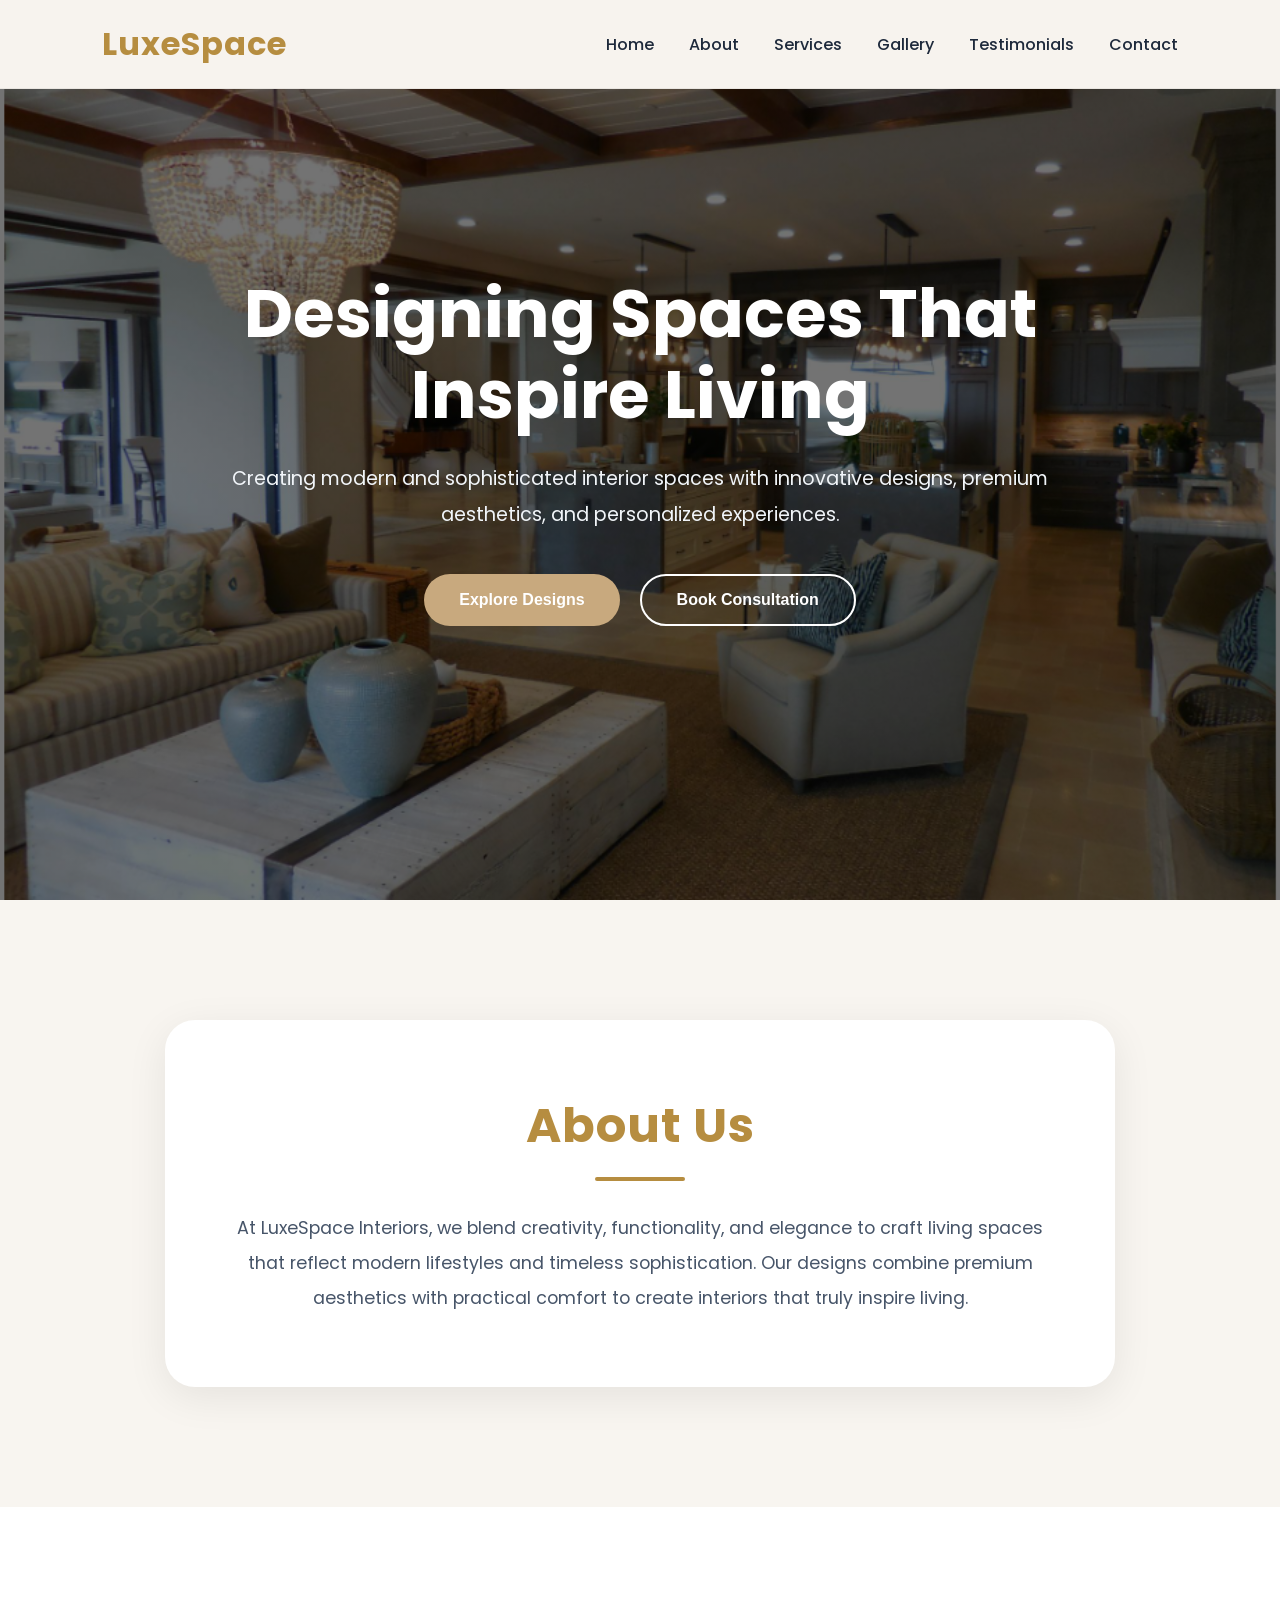
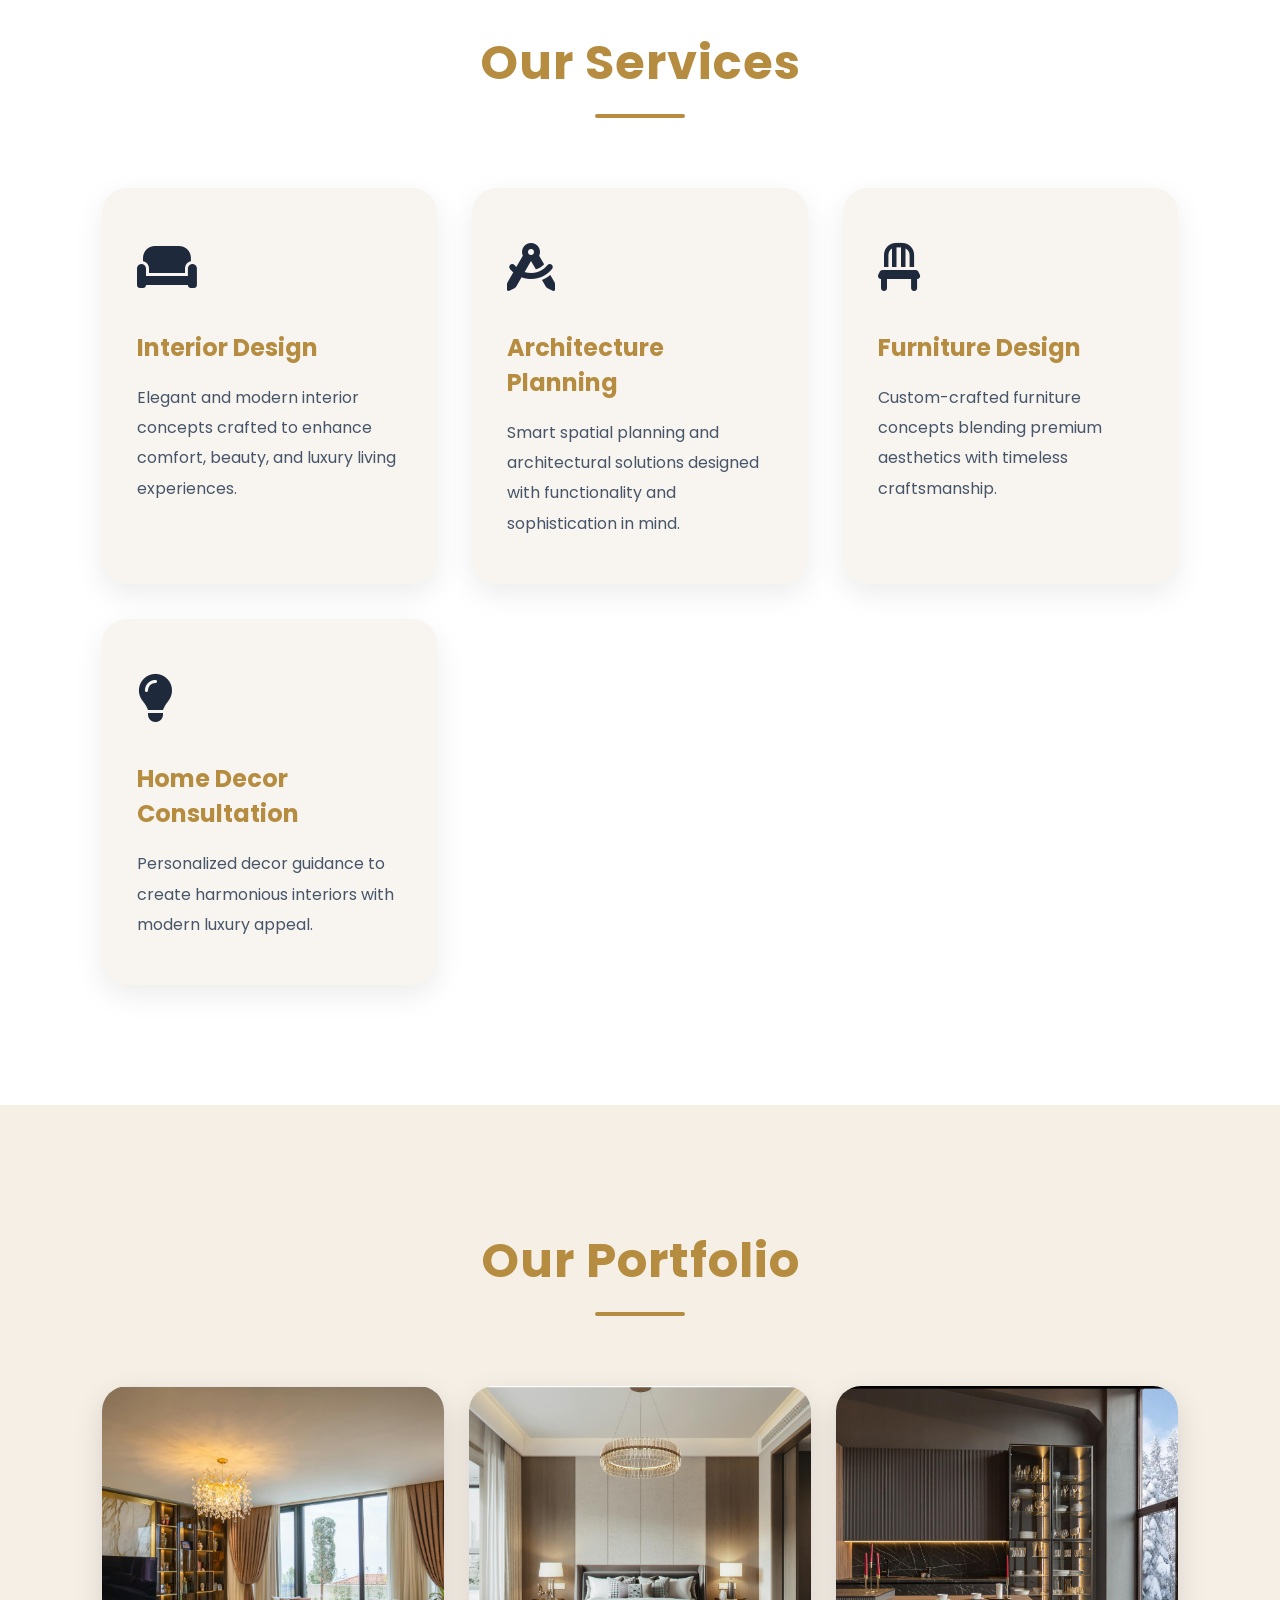
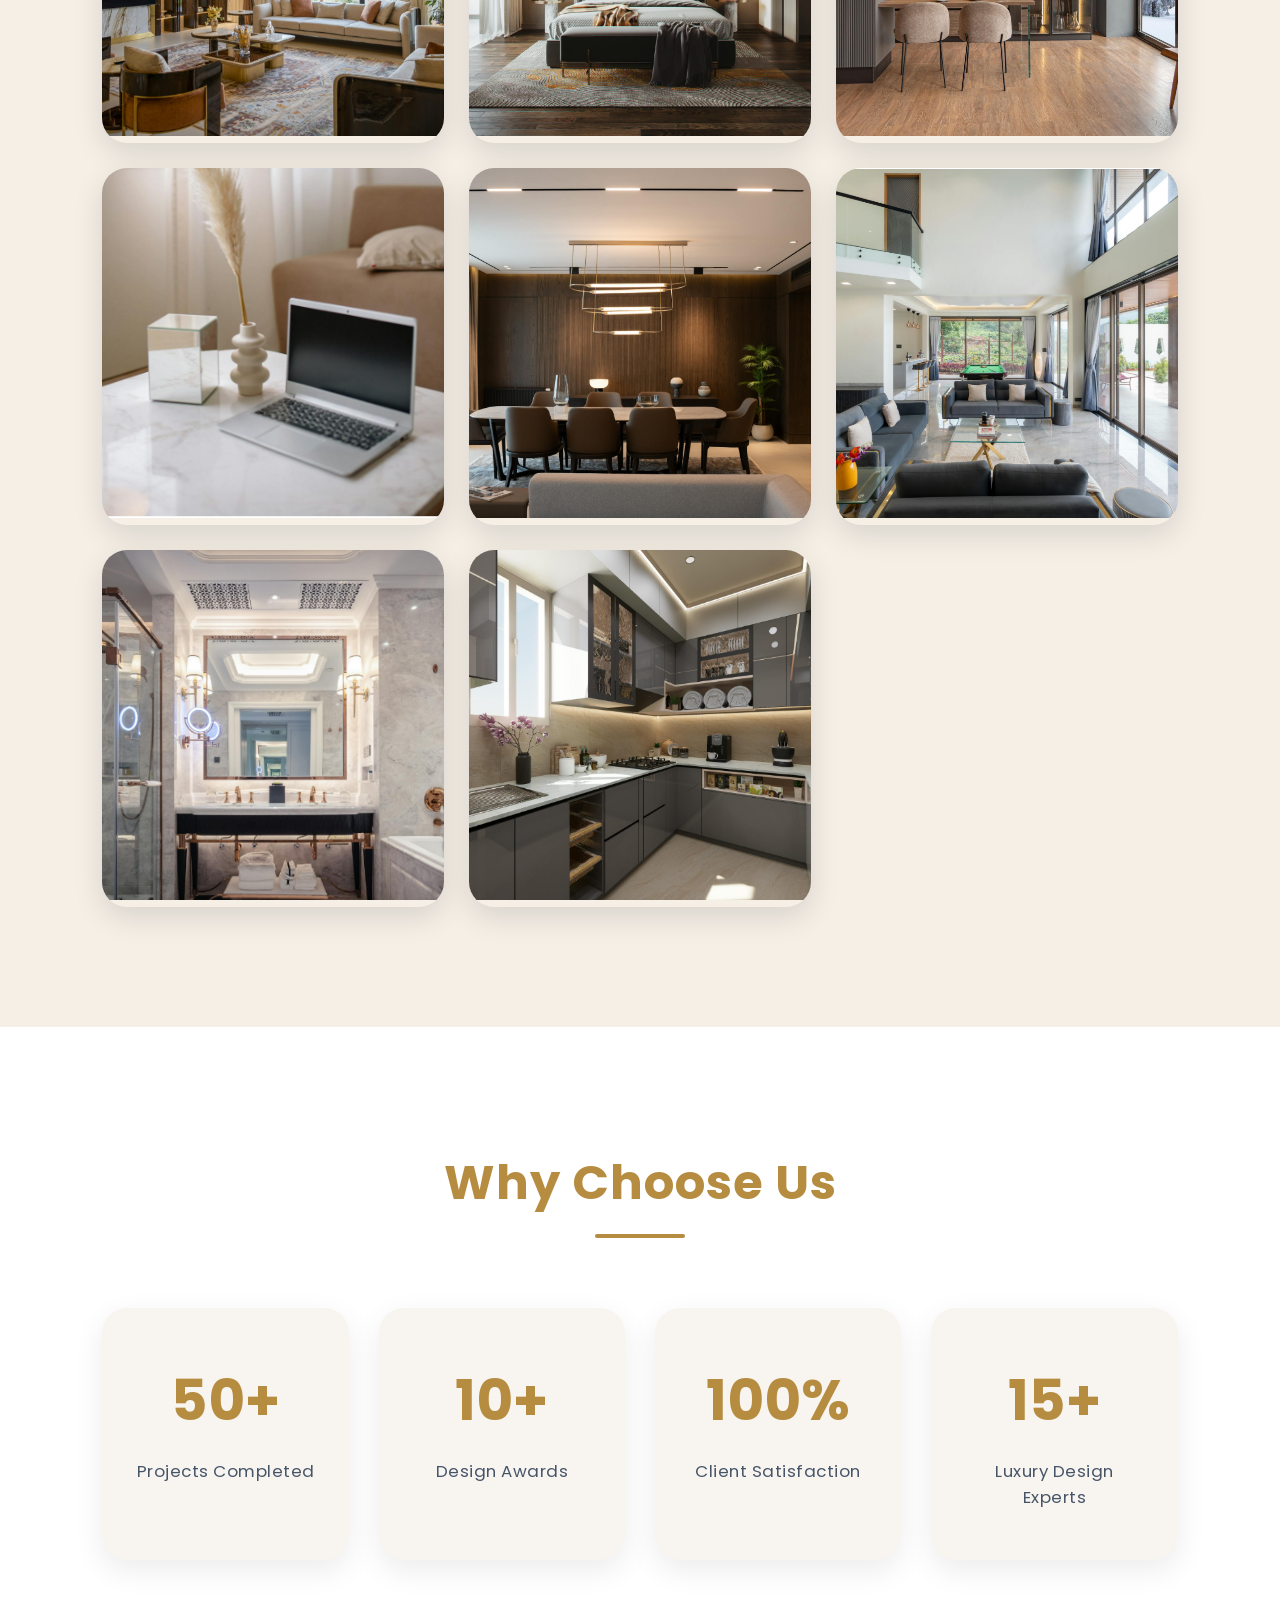
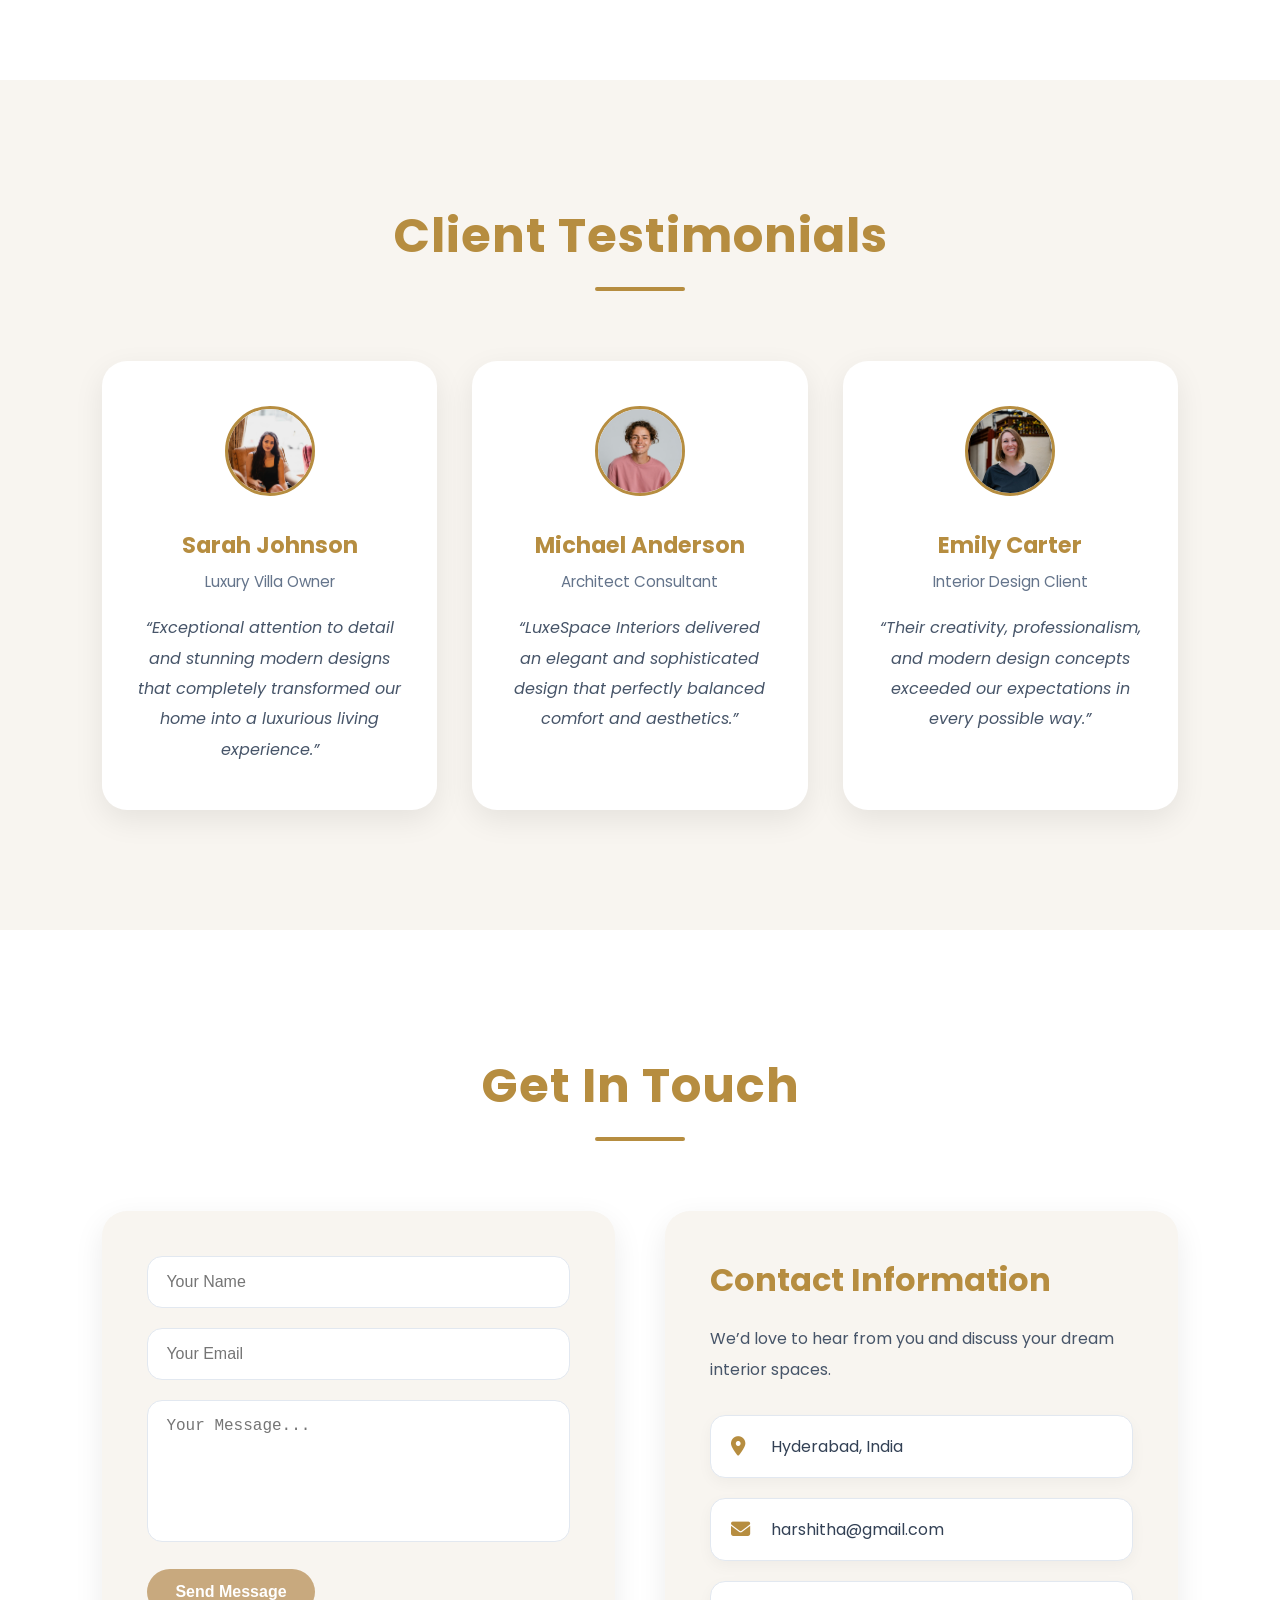
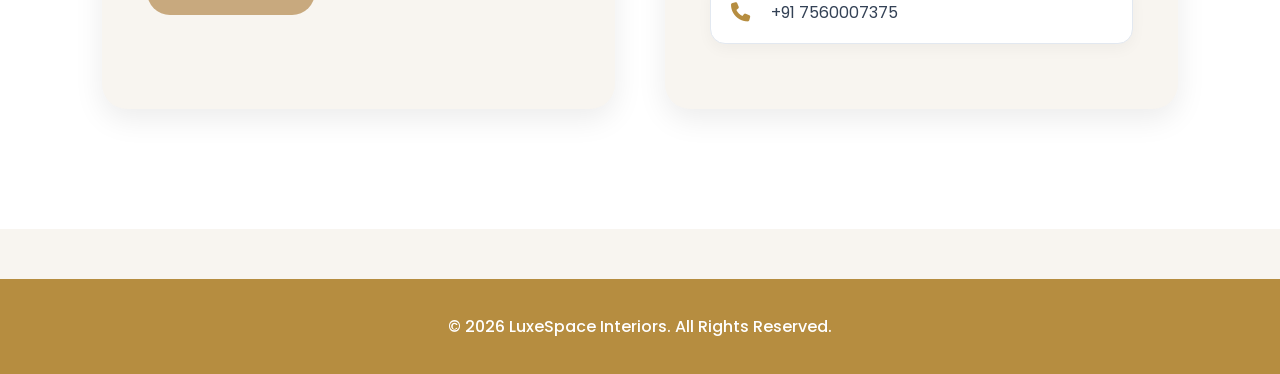
==== index.html @ 4cefa002 "Initial Commit" ====
<!DOCTYPE html>
<html lang="en">

<head>
    <meta charset="UTF-8">
    <meta name="viewport" content="width=device-width, initial-scale=1.0">
    <title>LuxeSpace Interiors</title>
    <link rel="stylesheet" href="style.css">
    <link rel="preconnect" href="https://fonts.googleapis.com">
    <link href="https://fonts.googleapis.com/css2?family=Poppins:wght@300;400;500;600;700&display=swap"
        rel="stylesheet">
    <link rel="stylesheet" href="https://cdnjs.cloudflare.com/ajax/libs/font-awesome/6.5.1/css/all.min.css">
</head>

<body>
    <!-- Navbar -->
    <header class="navbar">

        <nav>

            <h2 class="logo">LuxeSpace</h2>

            <div class="nav-links">
                <a href="#hero">Home</a>
                <a href="#about">About</a>
                <a href="#services">Services</a>
                <a href="#gallery">Gallery</a>
                <a href="#testimonials">Testimonials</a>
                <a href="#contact">Contact</a>
            </div>

        </nav>

    </header>


    <!-- Hero Section -->
    <section class="hero">

        <div class="hero-content">
            <h1>Designing Spaces That Inspire Living</h1>

            <p>
                Creating modern and sophisticated interior spaces
                with innovative designs, premium aesthetics,
                and personalized experiences.
            </p>

            <div class="hero-buttons">
                <button>Explore Designs</button>
                <button class="btn-outline">Book Consultation</button>
            </div>
        </div>

    </section>


    <!-- About Section -->

    <section class="about" id="about">

        <div class="about-container">

            <h2>About Us</h2>

            <p>
                At LuxeSpace Interiors, we blend creativity,
                functionality, and elegance to craft living spaces
                that reflect modern lifestyles and timeless sophistication.
                Our designs combine premium aesthetics with practical
                comfort to create interiors that truly inspire living.
            </p>

        </div>

    </section>

    <!-- Services Section -->


    <section class="services" id="services">

        <h2 class="section-title">Our Services</h2>

        <div class="services-container">

            <div class="service-card">
                <div class="service-icon">
                    <i class="fa-solid fa-couch"></i>
                </div>

                <h3>Interior Design</h3>

                <p>
                    Elegant and modern interior concepts
                    crafted to enhance comfort, beauty,
                    and luxury living experiences.
                </p>
            </div>


            <div class="service-card">

                <div class="service-icon">
                    <i class="fa-solid fa-compass-drafting"></i>
                </div>

                <h3>Architecture Planning</h3>

                <p>
                    Smart spatial planning and architectural
                    solutions designed with functionality
                    and sophistication in mind.
                </p>
            </div>


            <div class="service-card">

                <div class="service-icon">
                    <i class="fa-solid fa-chair"></i>
                </div>

                <h3>Furniture Design</h3>

                <p>
                    Custom-crafted furniture concepts
                    blending premium aesthetics with
                    timeless craftsmanship.
                </p>
            </div>


            <div class="service-card">

                <div class="service-icon">
                    <i class="fa-solid fa-lightbulb"></i>
                </div>

                <h3>Home Decor Consultation</h3>

                <p>
                    Personalized decor guidance to create
                    harmonious interiors with modern
                    luxury appeal.
                </p>
            </div>

        </div>

    </section>

    <!-- Gallery Section -->

    <section class="gallery" id="gallery">

        <h2 class="section-title">Our Portfolio</h2>

        <div class="gallery-grid">

            <div class="gallery-card">
                <img src="images/gallery1.png" alt="Luxury Living Room">

                <div class="gallery-overlay">
                    <h3>Modern Living Room</h3>
                </div>
            </div>


            <div class="gallery-card">
                <img src="images/gallery2.png" alt="Elegant Bedroom">

                <div class="gallery-overlay">
                    <h3>Elegant Bedroom</h3>
                </div>
            </div>


            <div class="gallery-card">
                <img src="images/gallery3.png" alt="Luxury Kitchen">

                <div class="gallery-overlay">
                    <h3>Luxury Kitchen</h3>
                </div>
            </div>


            <div class="gallery-card">
                <img src="images/gallery4.png" alt="Minimal Workspace">

                <div class="gallery-overlay">
                    <h3>Minimal Workspace</h3>
                </div>
            </div>


            <div class="gallery-card">
                <img src="images/gallery5.png" alt="Modern Dining Area">

                <div class="gallery-overlay">
                    <h3>Dining Area</h3>
                </div>
            </div>


            <div class="gallery-card">
                <img src="images/gallery6.png" alt="Luxury Villa">

                <div class="gallery-overlay">
                    <h3>Luxury Villa</h3>
                </div>
            </div>

            <div class="gallery-card">
                <img src="images/gallery7.png" alt="Luxury Villa">

                <div class="gallery-overlay">
                    <h3>Luxury Bathroom</h3>
                </div>
            </div>

            <div class="gallery-card">
                <img src="images/gallery8.png" alt="Luxury Villa">

                <div class="gallery-overlay">
                    <h3>Modern Kitchen</h3>
                </div>
            </div>

        </div>

    </section>


    <!-- Why Choose Us Section -->

    <section class="choose" id="choose">

        <h2 class="section-title">Why Choose Us</h2>

        <div class="choose-container">

            <div class="stat-card">

                <h3>50+</h3>

                <p>Projects Completed</p>

            </div>


            <div class="stat-card">

                <h3>10+</h3>

                <p>Design Awards</p>

            </div>


            <div class="stat-card">

                <h3>100%</h3>

                <p>Client Satisfaction</p>

            </div>


            <div class="stat-card">

                <h3>15+</h3>

                <p>Luxury Design Experts</p>

            </div>

        </div>

    </section>


    <!-- Testimonials Section -->

    <section class="testimonials" id="testimonials">

        <h2 class="section-title">Client Testimonials</h2>

        <div class="testimonials-container">


            <div class="testimonial-card">

                <img src="images/client1.png" alt="Client">

                <h3>Sarah Johnson</h3>

                <span>Luxury Villa Owner</span>

                <p>
                    “Exceptional attention to detail and stunning
                    modern designs that completely transformed
                    our home into a luxurious living experience.”
                </p>

            </div>


            <div class="testimonial-card">

                <img src="images/client2.png" alt="Client">

                <h3>Michael Anderson</h3>

                <span>Architect Consultant</span>

                <p>
                    “LuxeSpace Interiors delivered an elegant
                    and sophisticated design that perfectly
                    balanced comfort and aesthetics.”
                </p>

            </div>


            <div class="testimonial-card">

                <img src="images/client3.png" alt="Client">

                <h3>Emily Carter</h3>

                <span>Interior Design Client</span>

                <p>
                    “Their creativity, professionalism, and
                    modern design concepts exceeded our
                    expectations in every possible way.”
                </p>

            </div>

        </div>

    </section>

    <!-- Contact Section -->

    <section class="contact" id="contact">

        <h2 class="section-title">Get In Touch</h2>

        <div class="contact-container">


            <!-- Contact Form -->

            <div class="contact-form">

                <form>

                    <input type="text" placeholder="Your Name" required>

                    <input type="email" placeholder="Your Email" required>

                    <textarea rows="6" placeholder="Your Message..." required></textarea>
                

                    <button type="submit">
                        Send Message
                    </button>

                </form>

            </div>


            <!-- Contact Info -->

            <div class="contact-info">

                <h3>Contact Information</h3>

                <p>
                    We’d love to hear from you and discuss your dream interior spaces.
                </p>

                <div class="info-box">
                    <i class="fa-solid fa-location-dot"></i>
                    <span>Hyderabad, India</span>
                </div>

                <div class="info-box">
                    <i class="fa-solid fa-envelope"></i>
                    <span>harshitha@gmail.com</span>
                </div>

                <div class="info-box">
                    <i class="fa-solid fa-phone"></i>
                    <span>+91 7560007375</span>
                </div>

            </div>
        </div>

    </section>


    <!-- Footer -->

    <footer>

        <p>
            © 2026 LuxeSpace Interiors.
            All Rights Reserved.
        </p>

    </footer>

    <script>

window.addEventListener("scroll", function(){

const navbar = document.querySelector(".navbar");

navbar.classList.toggle("scrolled", window.scrollY > 50);

});

</script>
</body>

</html>
---- style.css ----
*{
margin:0;
padding:0;
box-sizing:border-box;
}

html{
scroll-behavior:smooth;
}

body{
font-family:'Poppins',sans-serif;
background:#f8f5f0;
color:#1e293b;
overflow-x:hidden;
}

/* Text Selection */

::selection{
background:#c8a97e;
color:white;
}

/* Global Section */

section{
padding:120px 0;
}

section h2{
font-size:3rem;
text-align:center;
margin-bottom:70px;
color:#b68d40;
font-weight:700;
letter-spacing:1px;
}

/* Navbar */

.navbar{
position:fixed;
top:0;
left:0;
width:100%;
padding:20px 8%;

background:#f7f3ee;

backdrop-filter:blur(14px);

z-index:1000;

transition:0.4s ease;

border-bottom:1px solid rgba(0,0,0,0.06);
}

nav{
display:flex;
justify-content:space-between;
align-items:center;
}

.logo{
font-size:2rem;
font-weight:700;
letter-spacing:1px;
color:#b68d40;
cursor:pointer;
}

.nav-links{
display:flex;
align-items:center;
gap:35px;
}

.nav-links a{
text-decoration:none;
color:#1e293b;
font-size:1rem;
font-weight:500;
position:relative;
transition:0.3s ease;
}

.nav-links a:hover{
color:#b68d40;
}

.nav-links a::after{
content:"";
position:absolute;
left:0;
bottom:-6px;
width:0%;
height:2px;
background:#b68d40;
transition:0.3s;
}

.nav-links a:hover::after{
width:100%;
}

.navbar.scrolled{
background:rgba(255,255,255,0.15);

backdrop-filter:blur(18px);

box-shadow:0 5px 20px rgba(0,0,0,0.08);
}

/* Mobile Navbar */

@media(max-width:768px){

.navbar{
padding:18px 5%;
}

nav{
flex-direction:column;
gap:20px;
}

.nav-links{
flex-wrap:wrap;
justify-content:center;
gap:18px;
}

.logo{
font-size:1.7rem;
}

.nav-links a{
font-size:0.95rem;
}

}

/* Hero Section */

.hero{
height:100vh;

background:
linear-gradient(
rgba(0,0,0,0.55),
rgba(0,0,0,0.55)
),
url("images/hero.png");

background-size:cover;
background-position:center;
background-repeat:no-repeat;

display:flex;
justify-content:center;
align-items:center;

text-align:center;

padding:0 20px;
}

.hero-content{
max-width:850px;
color:white;
}

.hero-content h1{
font-size:4.2rem;
font-weight:700;
line-height:1.2;
margin-bottom:25px;
}

.hero-content p{
font-size:1.2rem;
line-height:1.9;
margin-bottom:40px;
color:#f1f5f9;
}

.hero-buttons{
display:flex;
justify-content:center;
gap:20px;
flex-wrap:wrap;
}

.hero-buttons button{
padding:15px 35px;
border:none;
font-size:1rem;
font-weight:600;
cursor:pointer;
border-radius:50px;

background:#c8a97e;
color:white;

transition:0.3s ease;
}

.hero-buttons button:hover{
transform:translateY(-5px);
background:#b68d40;
}

.btn-outline{
background:transparent !important;
border:2px solid white !important;
}

.btn-outline:hover{
background:white !important;
color:black !important;
}

/* Hero Mobile */

@media(max-width:768px){

.hero-content h1{
font-size:2.8rem;
}

.hero-content p{
font-size:1rem;
}

.hero-buttons{
flex-direction:column;
align-items:center;
}

}

/* About Section */

.about{
padding:120px 10%;
background:#f8f5f0;

display:flex;
justify-content:center;
align-items:center;
}

.about-container{

max-width:950px;

text-align:center;

padding:70px 55px;

background:white;

border-radius:30px;

box-shadow:
0 10px 40px rgba(0,0,0,0.08);
}

.about-container h2{
font-size:3rem;
margin-bottom:30px;
color:#b68d40;
position:relative;
}

.about-container h2::after{
content:"";
display:block;
width:90px;
height:4px;
background:#b68d40;
margin:15px auto 0;
border-radius:10px;
}

.about-container p{
font-size:1.1rem;
line-height:2;
color:#475569;
font-weight:400;
}

/* About Mobile */

@media(max-width:768px){

.about{
padding:90px 5%;
}

.about-container{
padding:45px 25px;
}

.about-container h2{
font-size:2.2rem;
}

.about-container p{
font-size:1rem;
line-height:1.8;
}

}

/* Services Section */

.services{
padding:120px 8%;
background:white;
}

.section-title{
text-align:center;
font-size:3rem;
color:#b68d40;
margin-bottom:70px;
position:relative;
}

.section-title::after{
content:"";
display:block;
width:90px;
height:4px;
background:#b68d40;
margin:15px auto 0;
border-radius:10px;
}

.services-container{
display:grid;
grid-template-columns:
repeat(auto-fit,minmax(280px,1fr));
gap:35px;
}

.service-card{
background:#f8f5f0;

padding:45px 35px;

border-radius:25px;

transition:0.4s ease;

box-shadow:
0 10px 30px rgba(0,0,0,0.08);
}

.service-icon{
font-size:3rem;
margin-bottom:25px;
}

.service-card h3{
font-size:1.5rem;
margin-bottom:18px;
color:#b68d40;
}

.service-card p{
color:#475569;
line-height:1.9;
font-size:1rem;
}

.service-card:hover{
transform:translateY(-12px);

box-shadow:
0 15px 40px rgba(182,141,64,0.18);
}

/* Services Mobile */

@media(max-width:768px){

.services{
padding:90px 5%;
}

.section-title{
font-size:2.3rem;
}

.service-card{
padding:35px 25px;
}

}

/* Gallery Section */

.gallery{
padding:120px 8%;
background:#f5efe6;
}

.gallery-grid{
display:grid;
grid-template-columns:
repeat(auto-fit,minmax(280px,1fr));
gap:25px;
}

.gallery-card{
position:relative;
overflow:hidden;
border-radius:25px;
cursor:pointer;

box-shadow:
0 10px 30px rgba(0,0,0,0.12);
}

.gallery-card img{
width:100%;
height:350px;
object-fit:cover;
transition:0.5s ease;
}

.gallery-overlay{
position:absolute;
bottom:0;
left:0;

width:100%;

padding:25px;

background:
linear-gradient(
transparent,
rgba(0,0,0,0.85)
);

color:white;

opacity:0;

transition:0.4s ease;
}

.gallery-overlay h3{
font-size:1.4rem;
font-weight:600;
}

.gallery-card:hover img{
transform:scale(1.1);
}

.gallery-card:hover .gallery-overlay{
opacity:1;
}

/* Gallery Mobile */

@media(max-width:768px){

.gallery{
padding:90px 5%;
}

.gallery-card img{
height:280px;
}

}

/* Why Choose Us */

.choose{
padding:120px 8%;
background:white;
}

.choose-container{
display:grid;
grid-template-columns:
repeat(auto-fit,minmax(220px,1fr));

gap:30px;

margin-top:70px;
}

.stat-card{
background:#f8f5f0;

padding:50px 30px;

border-radius:25px;

text-align:center;

transition:0.4s ease;

box-shadow:
0 10px 30px rgba(0,0,0,0.08);
}

.stat-card h3{
font-size:3.5rem;
color:#b68d40;
margin-bottom:15px;
font-weight:700;
}

.stat-card p{
font-size:1.05rem;
color:#475569;
letter-spacing:0.5px;
}

.stat-card:hover{
transform:translateY(-12px);

box-shadow:
0 15px 40px rgba(182,141,64,0.18);
}

/* Choose Mobile */

@media(max-width:768px){

.choose{
padding:90px 5%;
}

.stat-card{
padding:40px 25px;
}

.stat-card h3{
font-size:2.8rem;
}

}

/* Testimonials */

.testimonials{
padding:120px 8%;
background:#f8f5f0;
}

.testimonials-container{
display:grid;
grid-template-columns:
repeat(auto-fit,minmax(300px,1fr));

gap:35px;

margin-top:70px;
}

.testimonial-card{
background:white;

padding:45px 35px;

border-radius:25px;

text-align:center;

transition:0.4s ease;

box-shadow:
0 10px 30px rgba(0,0,0,0.08);
}

.testimonial-card img{
width:90px;
height:90px;

border-radius:50%;

object-fit:cover;

margin-bottom:25px;

border:3px solid #b68d40;
}

.testimonial-card h3{
font-size:1.4rem;
margin-bottom:8px;
color:#b68d40;
}

.testimonial-card span{
display:block;
font-size:0.95rem;
color:#64748b;
margin-bottom:20px;
}

.testimonial-card p{
font-size:1rem;
line-height:1.9;
color:#475569;
font-style:italic;
}

.testimonial-card:hover{
transform:translateY(-12px);

box-shadow:
0 15px 40px rgba(182,141,64,0.18);
}

/* Testimonials Mobile */

@media(max-width:768px){

.testimonials{
padding:90px 5%;
}

.testimonial-card{
padding:35px 25px;
}

}

/* Contact Section */

.contact{
padding:120px 8%;
background:white;
}

.contact-container{
display:grid;
grid-template-columns:
repeat(auto-fit,minmax(320px,1fr));

gap:50px;

margin-top:70px;
}

/* Contact Form */

.contact-form{
background:#f8f5f0;

padding:45px;

border-radius:25px;

box-shadow:
0 10px 30px rgba(0,0,0,0.08);
}

/* Inputs */

.contact-form input,
.contact-form textarea{

width:100%;

padding:16px 18px;

margin-bottom:20px;

border:none;

outline:none;

border-radius:15px;

background:white;

color:#1e293b;

font-size:1rem;

border:1px solid #e2e8f0;
}

.contact-form textarea{
resize:none;
}

/* Contact Info */

.contact-info{
background:#f8f5f0;

padding:45px;

border-radius:25px;

box-shadow:
0 10px 30px rgba(0,0,0,0.08);
}

.contact-info h3{
font-size:2rem;
margin-bottom:20px;
color:#b68d40;
}

.contact-info p{
line-height:1.9;
color:#475569;
margin-bottom:30px;
}

.info-box{
display:flex;
align-items:center;
gap:15px;

background:white;

padding:18px 20px;

margin-bottom:20px;

border-radius:15px;

color:#334155;

transition:0.4s ease;

border:1px solid #e2e8f0;

font-size:1rem;

box-shadow:
0 5px 15px rgba(0,0,0,0.04);
}

.info-box i{
font-size:1.2rem;
color:#b68d40;
width:25px;
}

.info-box:hover{
transform:translateX(10px);

background:#faf7f2;

box-shadow:
0 10px 25px rgba(182,141,64,0.12);
}

/* Buttons */

button{
padding:14px 28px;

border:none;

border-radius:30px;

background:#c8a97e;

color:white;

font-size:16px;

font-weight:600;

cursor:pointer;

transition:0.3s ease;
}

button:hover{
transform:translateY(-5px);
background:#b68d40;
}

/* Footer */

footer{
background:#b68d40;

padding:35px 10%;

text-align:center;

color:white;

font-size:16px;

font-weight:500;

margin-top:50px;
}

/* Contact Mobile */

@media(max-width:768px){

.contact{
padding:90px 5%;
}

.contact-form,
.contact-info{
padding:35px 25px;
}

.contact-info h3{
font-size:1.7rem;
}

}
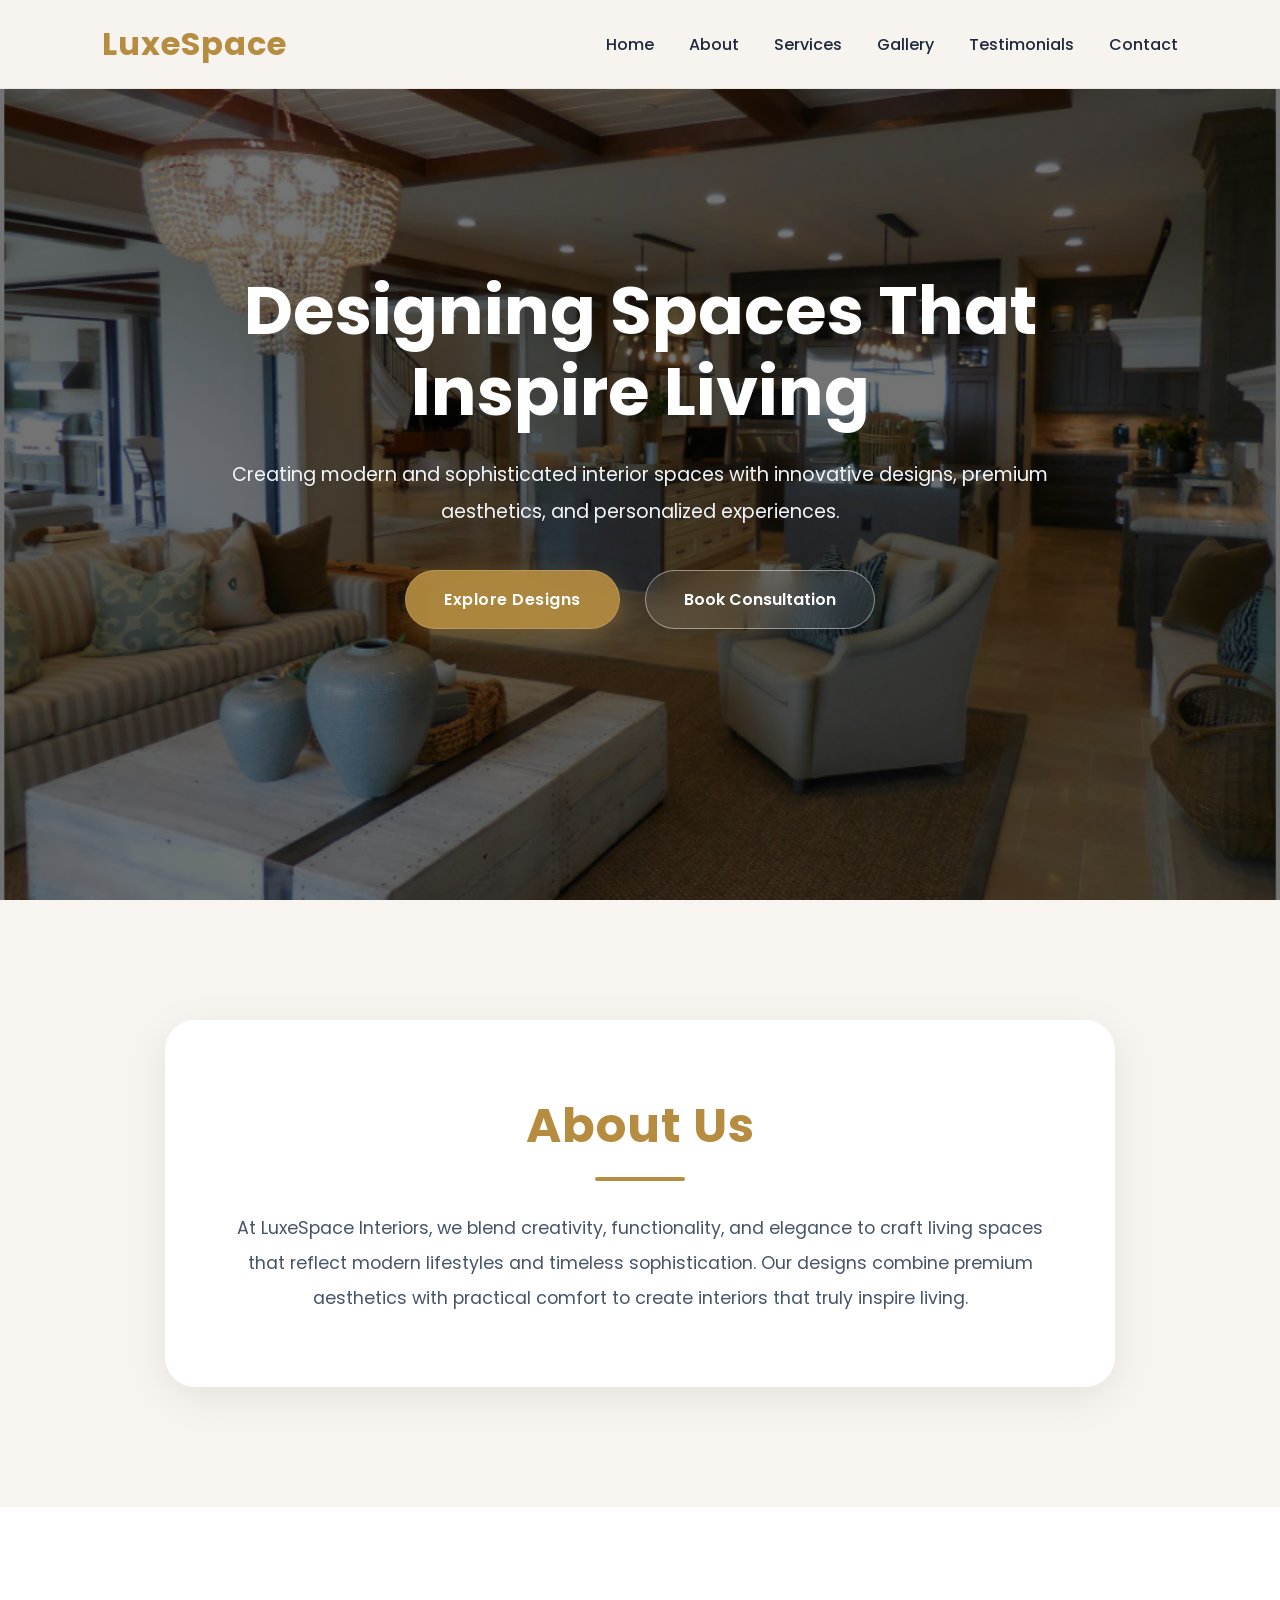
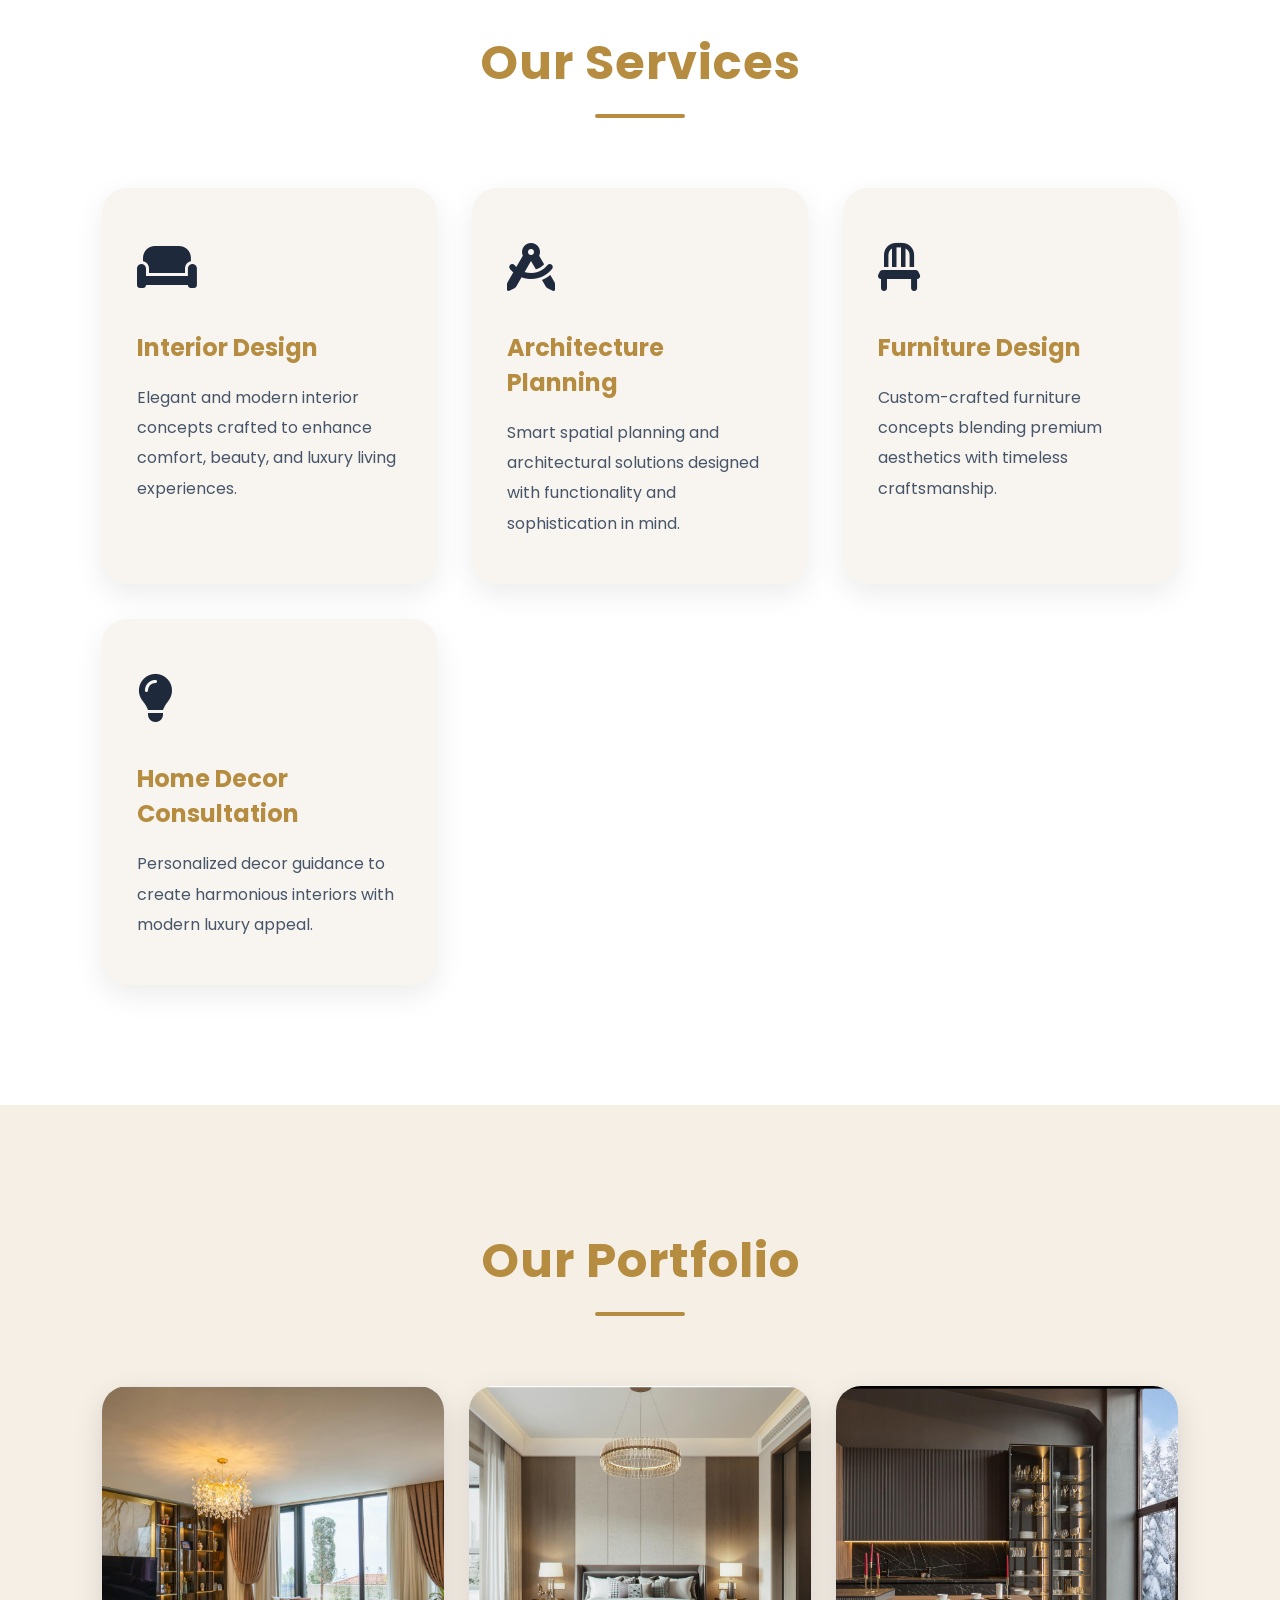
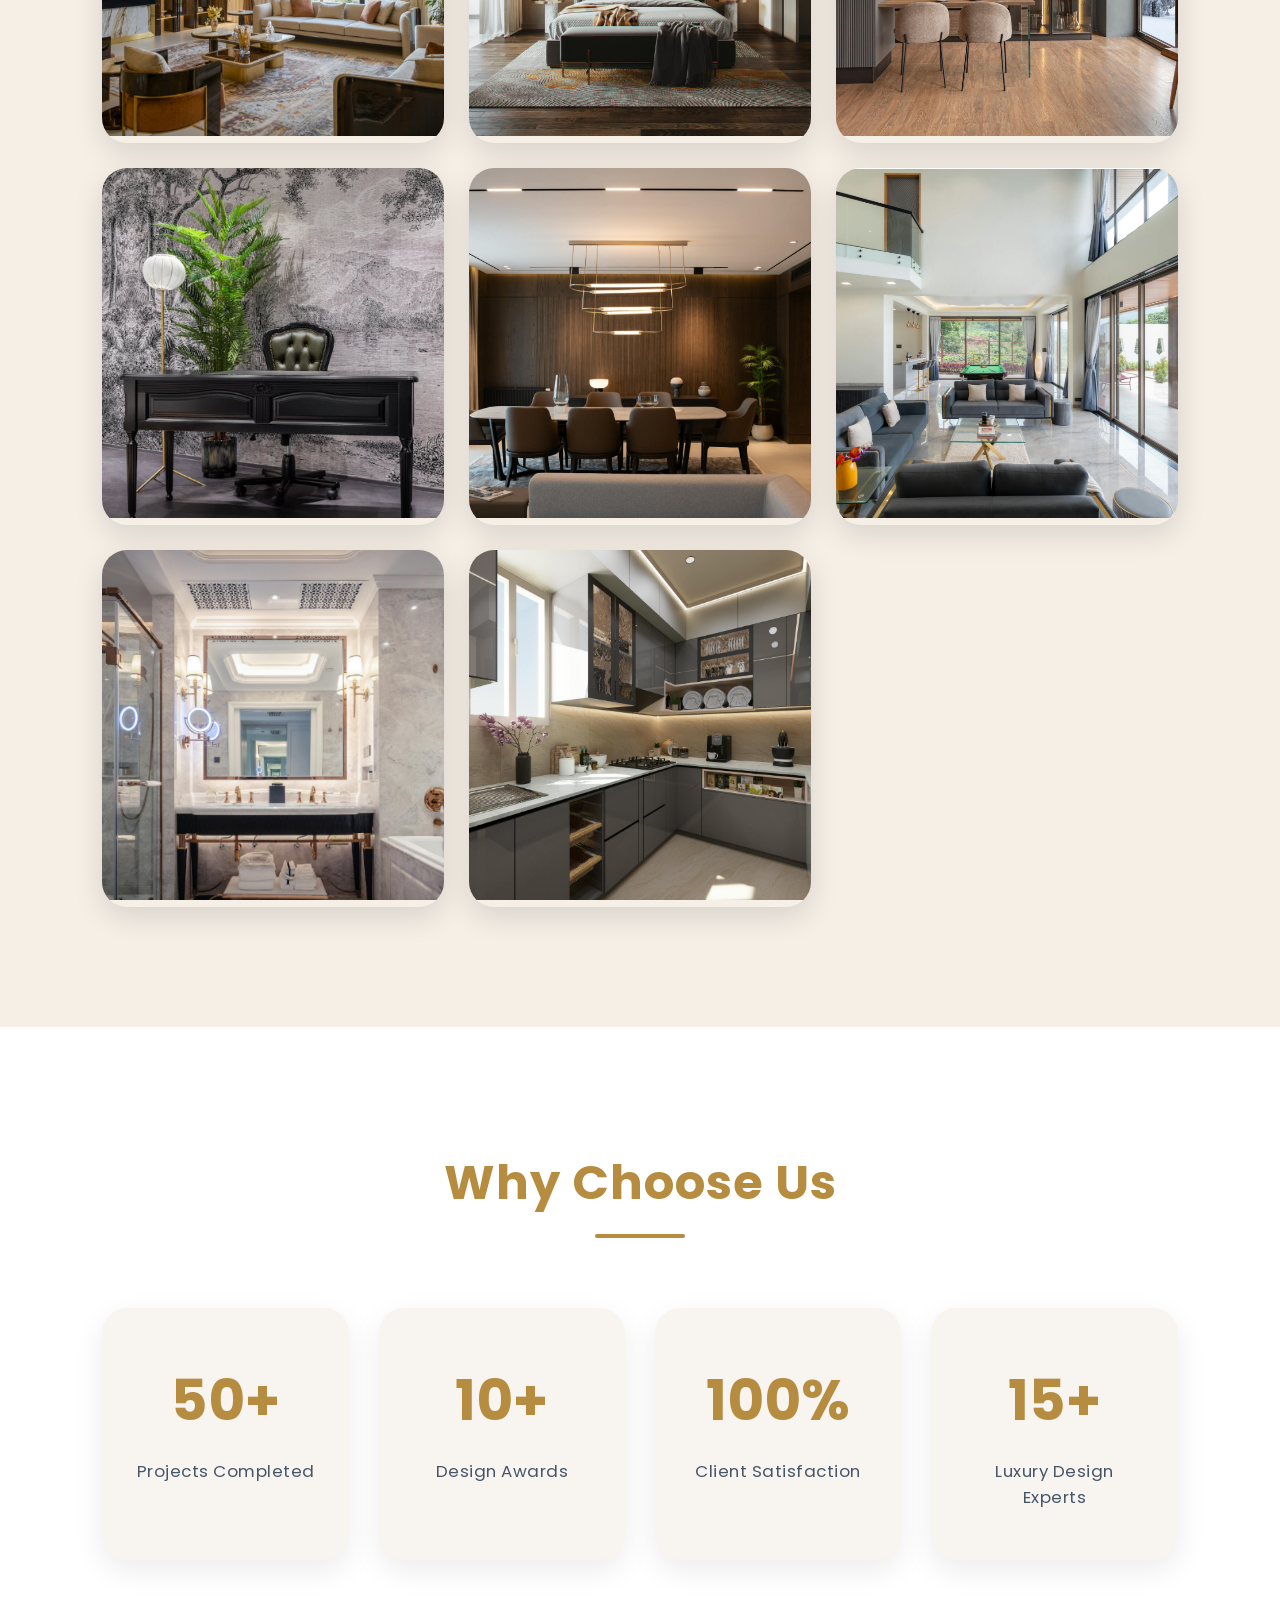
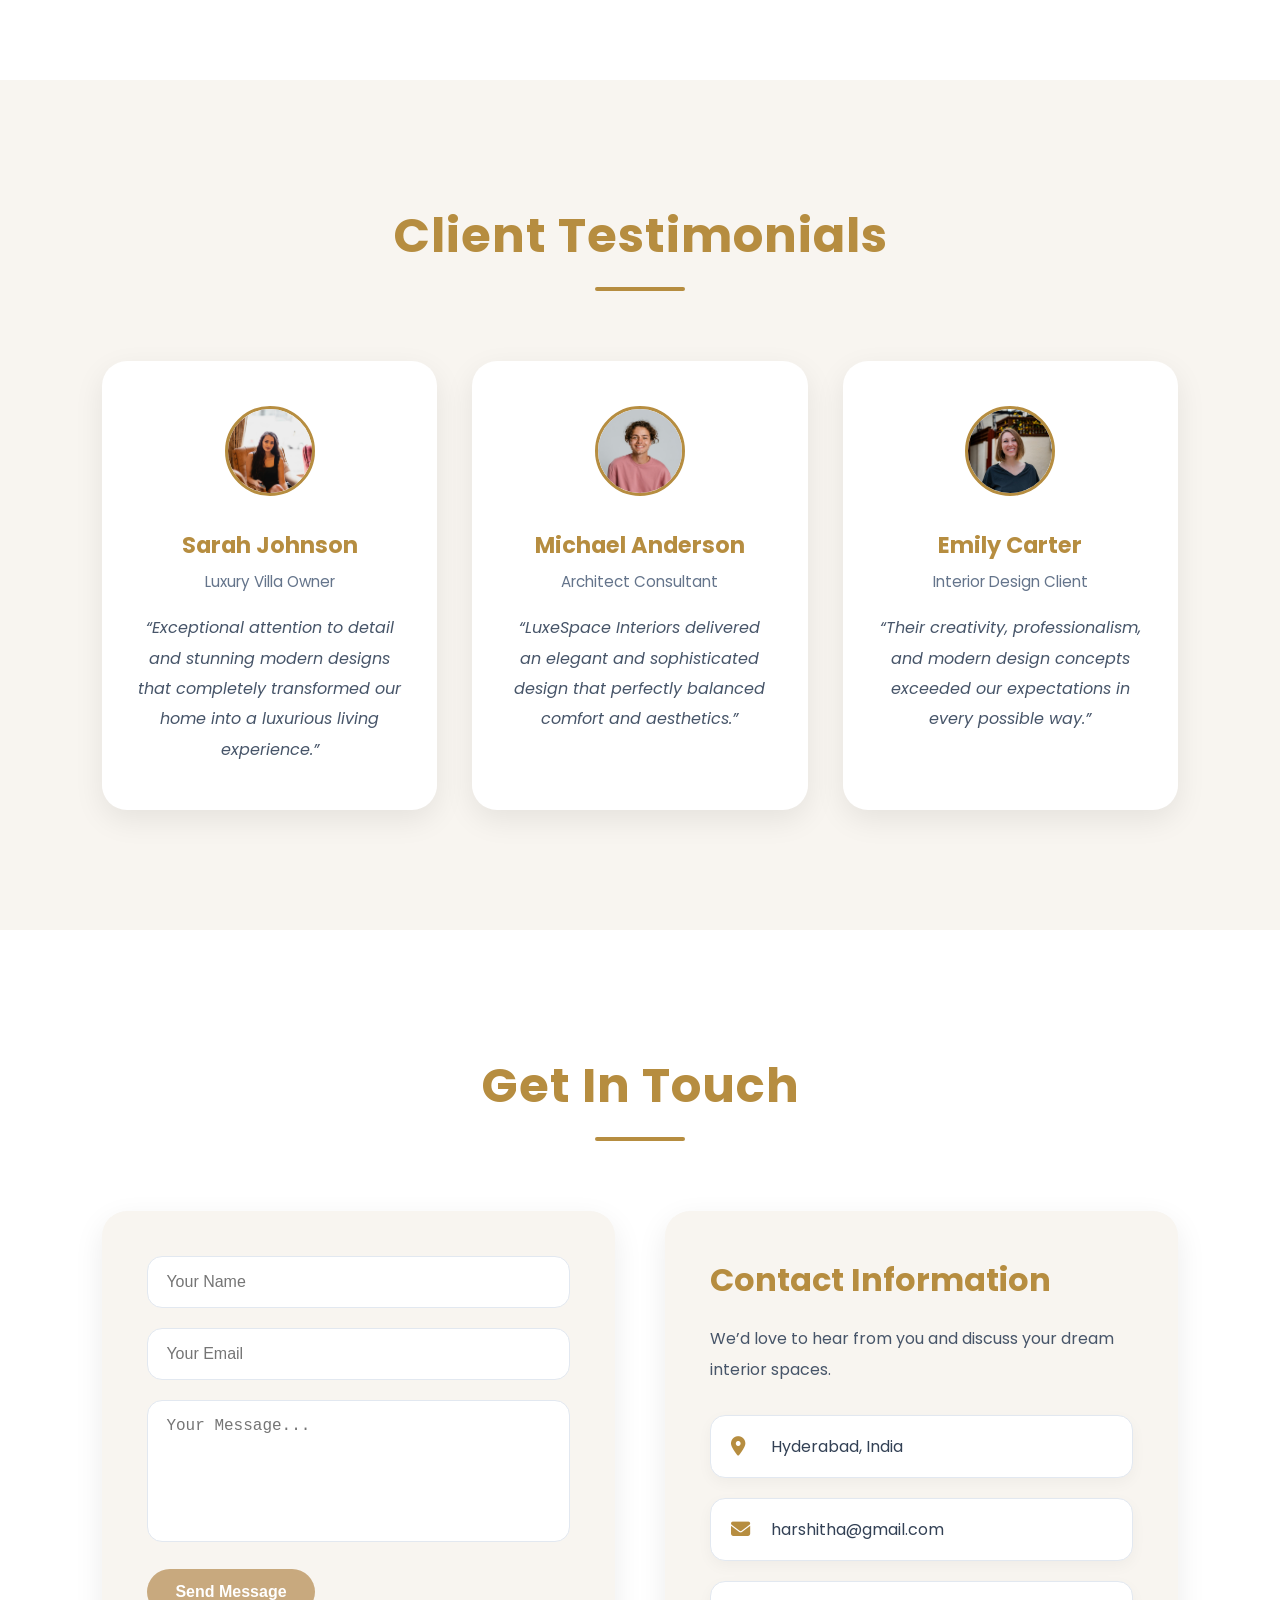
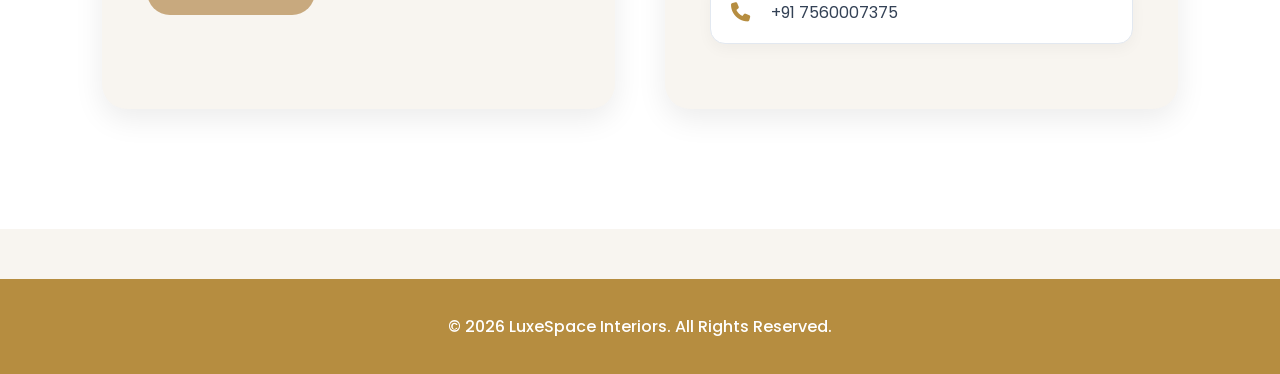
==== commit b3d3d591: "Updated luxury interior website" ====
--- a/index.html
+++ b/index.html
@@ -47,9 +47,16 @@
             </p>
 
             <div class="hero-buttons">
-                <button>Explore Designs</button>
-                <button class="btn-outline">Book Consultation</button>
-            </div>
+
+    <a href="designs.html" class="btn">
+        Explore Designs
+    </a>
+
+    <a href="consultation.html" class="btn-outline">
+        Book Consultation
+    </a>
+
+</div>
         </div>
 
     </section>
--- a/style.css
+++ b/style.css
@@ -187,41 +187,86 @@
 }
 
 .hero-buttons{
-display:flex;
-justify-content:center;
-gap:20px;
-flex-wrap:wrap;
-}
-
-.hero-buttons button{
-padding:15px 35px;
-border:none;
-font-size:1rem;
-font-weight:600;
-cursor:pointer;
-border-radius:50px;
-
-background:#c8a97e;
-color:white;
-
-transition:0.3s ease;
-}
-
-.hero-buttons button:hover{
-transform:translateY(-5px);
-background:#b68d40;
-}
+    display:flex;
+    gap:25px;
+    margin-top:40px;
+    justify-content:center;
+    flex-wrap:wrap;
+}
+
+.hero-buttons a{
+    text-decoration:none;
+    transition:0.4s ease;
+}
+
+/* Primary Button */
+
+.btn{
+
+    padding:16px 38px;
+
+    border-radius:50px;
+
+    background:rgba(182,141,64,0.92);
+
+    color:white;
+
+    font-size:1rem;
+
+    font-weight:600;
+
+    letter-spacing:0.5px;
+
+    backdrop-filter:blur(10px);
+
+    box-shadow:
+    0 8px 25px rgba(182,141,64,0.35);
+
+    border:1px solid rgba(255,255,255,0.15);
+}
+
+.btn:hover{
+
+    transform:translateY(-5px);
+
+    background:#c8a97e;
+
+    box-shadow:
+    0 12px 35px rgba(182,141,64,0.45);
+}
+
+/* Outline Button */
 
 .btn-outline{
-background:transparent !important;
-border:2px solid white !important;
+
+    padding:16px 38px;
+
+    border-radius:50px;
+
+    border:1.5px solid rgba(255,255,255,0.45);
+
+    color:white;
+
+    font-size:1rem;
+
+    font-weight:600;
+
+    background:rgba(255,255,255,0.08);
+
+    backdrop-filter:blur(12px);
+
+    box-shadow:
+    0 8px 25px rgba(0,0,0,0.18);
 }
 
 .btn-outline:hover{
-background:white !important;
-color:black !important;
-}
-
+
+    background:white;
+
+    color:#1e293b;
+
+    transform:translateY(-5px);
+}
 /* Hero Mobile */
 
 @media(max-width:768px){
@@ -825,4 +870,5 @@
 font-size:1.7rem;
 }
 
-}+}
+
